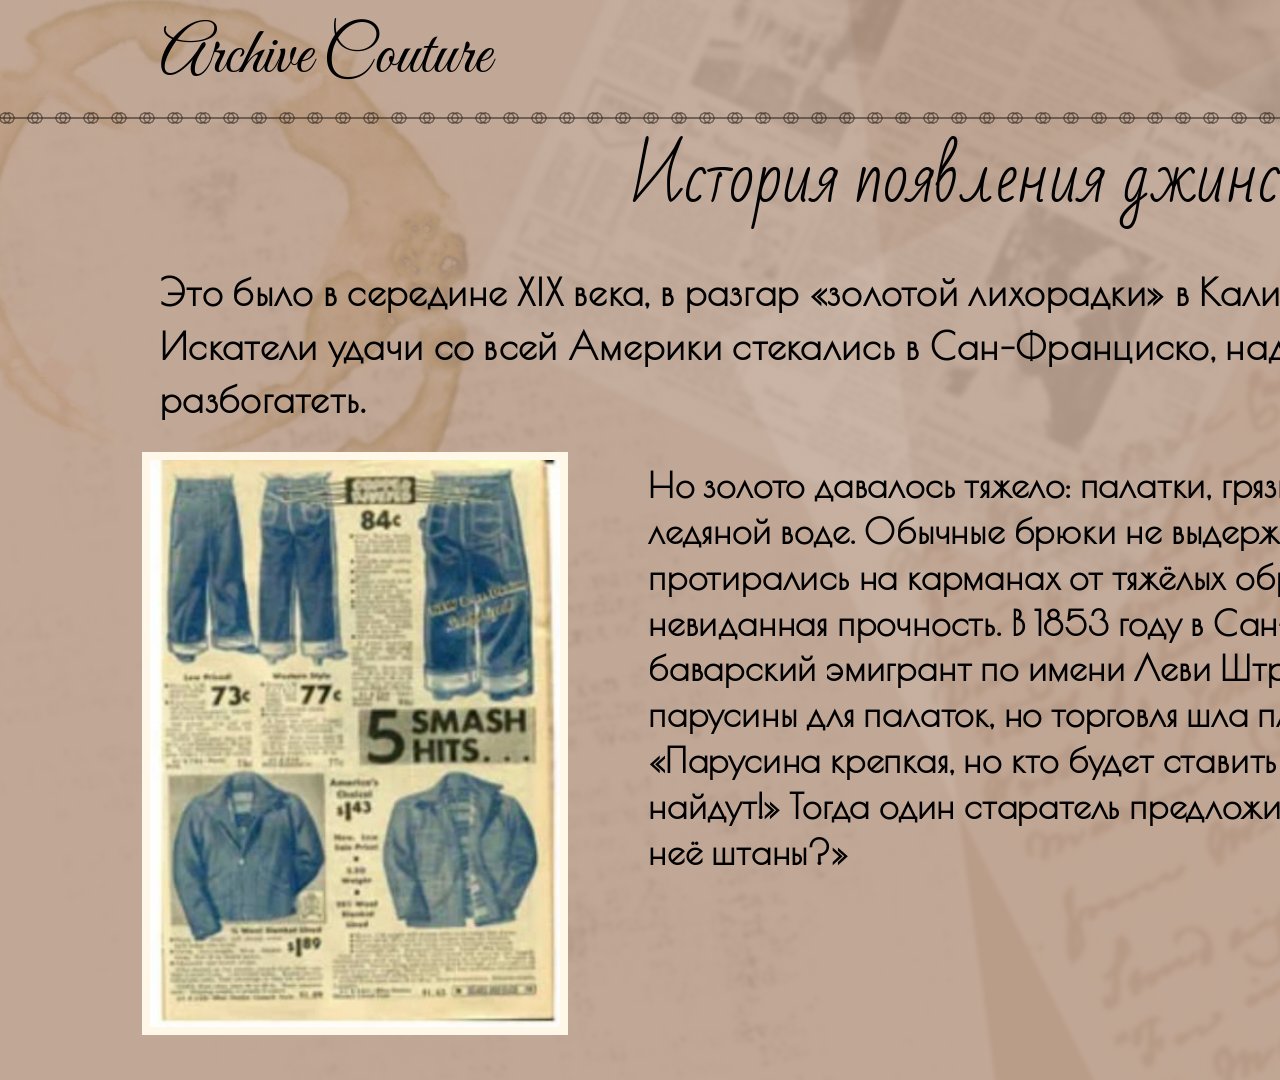
==== article.html @ 555cecd0 "Add files via upload" ====
<!doctype html>
<html lang="ru">
  <head>
    <meta charset="UTF-8" />
    <meta name="viewport" content="width=1920, initial-scale=1.0" />
    <title>Archive Couture — История появления джинсов</title>
    <link rel="preconnect" href="https://fonts.googleapis.com" />
    <link rel="preconnect" href="https://fonts.gstatic.com" crossorigin />
    <link href="https://fonts.googleapis.com/css2?family=Bad+Script&family=Cormorant+Garamond:wght@600;700&family=Great+Vibes&family=Poiret+One&display=swap" rel="stylesheet" />
    <link rel="stylesheet" href="./css/common.css" />
    <link rel="stylesheet" href="./css/article.css" />
  </head>
  <body>
    <div class="page article-page">
      <header class="site-header">
        <a class="logo" href="./index.html">Archive Couture</a>
        <nav class="main-nav" aria-label="Основная навигация">
          <a class="icon-link" href="./articles.html" aria-label="Статьи">
            <span class="book-icon" aria-hidden="true"></span>
          </a>
          <a class="icon-link" href="./profile.html" aria-label="Личный кабинет">
            <span class="user-icon" aria-hidden="true"></span>
          </a>
        </nav>
      </header>

      <main class="article-layout">
        <h1>История появления джинсов</h1>
        <p class="lead-text">
          Это было в середине XIX века, в разгар «золотой лихорадки» в Калифорнии.
          Искатели удачи со всей Америки стекались в Сан-Франциско, надеясь разбогатеть.
        </p>
        <img class="author-photo" src="./assets/photo-library.png" alt="Фотография автора в библиотеке" />
        <img class="jeans-photo" src="./assets/photo-jeans-ad.png" alt="Старая газетная реклама джинсов" />
        <p class="story-text">
          Но золото давалось тяжело: палатки, грязь, бесконечный промыв породы в ледяной воде.
          Обычные брюки не выдерживали: они рвались на коленях и протирались на карманах от тяжёлых образцов породы.
          Людям нужна была невиданная прочность. В 1853 году в Сан-Франциско приехал молодой баварский эмигрант по имени Леви Штраусс.
          У него была партия плотной парусины для палаток, но торговля шла плохо. Покупатели жаловались:
          «Парусина крепкая, но кто будет ставить палатку, когда золото вот-вот найдут!» Тогда один старатель предложил:
          «Почему бы тебе не сшить из неё штаны?»
        </p>
      </main>
    </div>
  </body>
</html>
---- css/common.css ----
:root {
  --page-width: 1920px;
  --page-height: 1080px;
  --paper: #ba9d89;
  --card: #846753;
  --ink: #000000;
  --deep-ink: #211914;
  --icon: #d9d9d9;
  --lace: rgba(33, 25, 20, 0.62);
}

* {
  box-sizing: border-box;
}

html,
body {
  width: var(--page-width);
  min-width: var(--page-width);
  min-height: var(--page-height);
  margin: 0;
  color: var(--ink);
  background: var(--paper);
  scrollbar-width: none;
  -ms-overflow-style: none;
}

body {
  overflow: auto;
}

html::-webkit-scrollbar,
body::-webkit-scrollbar,
*::-webkit-scrollbar {
  display: none;
  width: 0;
  height: 0;
}

a {
  color: inherit;
  text-decoration: none;
}

button {
  font: inherit;
}

.page {
  position: relative;
  width: var(--page-width);
  height: var(--page-height);
  overflow: hidden;
  background-color: var(--paper);
  background-image: linear-gradient(rgba(186, 157, 137, 0.34), rgba(186, 157, 137, 0.34)), url("../assets/background.svg");
  background-repeat: no-repeat;
  background-position: 0 0;
  background-size: 1920px 1080px;
}

.site-header {
  position: relative;
  z-index: 2;
  display: flex;
  align-items: center;
  justify-content: space-between;
  width: 100%;
  height: 112px;
  padding: 20px 160px 18px;
}

.site-header::after {
  position: absolute;
  left: 0;
  bottom: -16px;
  width: 100%;
  height: 19px;
  content: "";
  background:
    radial-gradient(circle at 9px 9px, transparent 0 4px, var(--lace) 4.5px 5.5px, transparent 6px),
    radial-gradient(circle at 19px 9px, transparent 0 4px, var(--lace) 4.5px 5.5px, transparent 6px),
    linear-gradient(var(--lace), var(--lace));
  background-size: 28px 18px, 28px 18px, 100% 2px;
  background-position: 0 0, 14px 0, 0 8px;
  background-repeat: repeat-x, repeat-x, no-repeat;
  opacity: 0.8;
}

.logo {
  font-family: "Great Vibes", "Bad Script", cursive;
  font-size: 66px;
  line-height: 1;
  color: var(--ink);
}

.main-nav {
  display: flex;
  gap: 22px;
  align-items: center;
}

.icon-link,
.action-button {
  display: flex;
  align-items: center;
  justify-content: center;
  width: 142px;
  height: 68px;
  border: 0;
  border-radius: 12px;
  color: var(--deep-ink);
  background: var(--card);
}

.book-icon,
.user-icon {
  position: relative;
  display: block;
}

.book-icon {
  width: 72px;
  height: 43px;
  background:
    linear-gradient(83deg, transparent 48%, #6b605c 49% 51%, transparent 52%),
    linear-gradient(95deg, var(--icon) 0 48%, transparent 49%),
    linear-gradient(85deg, transparent 51%, var(--icon) 52% 100%);
  clip-path: polygon(0 8%, 45% 18%, 50% 12%, 55% 18%, 100% 8%, 100% 88%, 55% 98%, 50% 92%, 45% 98%, 0 88%);
}

.user-icon {
  width: 76px;
  height: 56px;
}

.user-icon::before,
.user-icon::after {
  position: absolute;
  left: 50%;
  content: "";
  background: var(--icon);
  transform: translateX(-50%);
}

.user-icon::before {
  top: 0;
  width: 38px;
  height: 38px;
  border-radius: 999px;
}

.user-icon::after {
  bottom: 0;
  width: 70px;
  height: 30px;
  border-radius: 36px 36px 0 0;
}

.quote-card {
  display: flex;
  flex-direction: column;
  justify-content: space-between;
  min-height: 184px;
  padding: 30px 58px 24px;
  border-radius: 14px;
  background: var(--card);
}

.quote-text {
  font-family: "Bad Script", "Segoe Print", cursive;
  font-size: 50px;
  line-height: 1.22;
}

.quote-author {
  align-self: flex-end;
  font-family: "Poiret One", "Segoe UI", sans-serif;
  font-size: 41px;
  font-weight: 700;
  line-height: 1;
  text-transform: uppercase;
}
---- css/article.css ----
.article-page {
  display: grid;
  grid-template-rows: 112px 1fr;
}

.article-layout {
  display: grid;
  grid-template-columns: 454px 1fr 344px;
  grid-template-rows: 92px 214px 1fr;
  column-gap: 52px;
  padding: 34px 102px 28px 142px;
}

.article-layout h1 {
  grid-column: 1 / 4;
  grid-row: 1;
  align-self: start;
  margin: 0;
  font-family: "Bad Script", "Segoe Print", cursive;
  font-size: 66px;
  font-weight: 400;
  line-height: 1;
  text-align: center;
}

.lead-text {
  grid-column: 1 / 3;
  grid-row: 2;
  margin: 28px 0 0 18px;
  font-family: "Poiret One", "Segoe UI", sans-serif;
  font-size: 37px;
  font-weight: 700;
  line-height: 1.45;
  letter-spacing: 1.3px;
}

.author-photo {
  grid-column: 3;
  grid-row: 1 / 3;
  justify-self: end;
  width: 344px;
  height: 275px;
  object-fit: cover;
  border-radius: 14px;
}

.jeans-photo {
  grid-column: 1;
  grid-row: 3;
  width: 426px;
  height: 583px;
  object-fit: cover;
  border: 8px solid #fff8e9;
}

.story-text {
  grid-column: 2 / 4;
  grid-row: 3;
  align-self: start;
  margin: 10px 0 0;
  max-width: 1180px;
  font-family: "Poiret One", "Segoe UI", sans-serif;
  font-size: 35px;
  font-weight: 700;
  line-height: 1.31;
  letter-spacing: 0.8px;
}
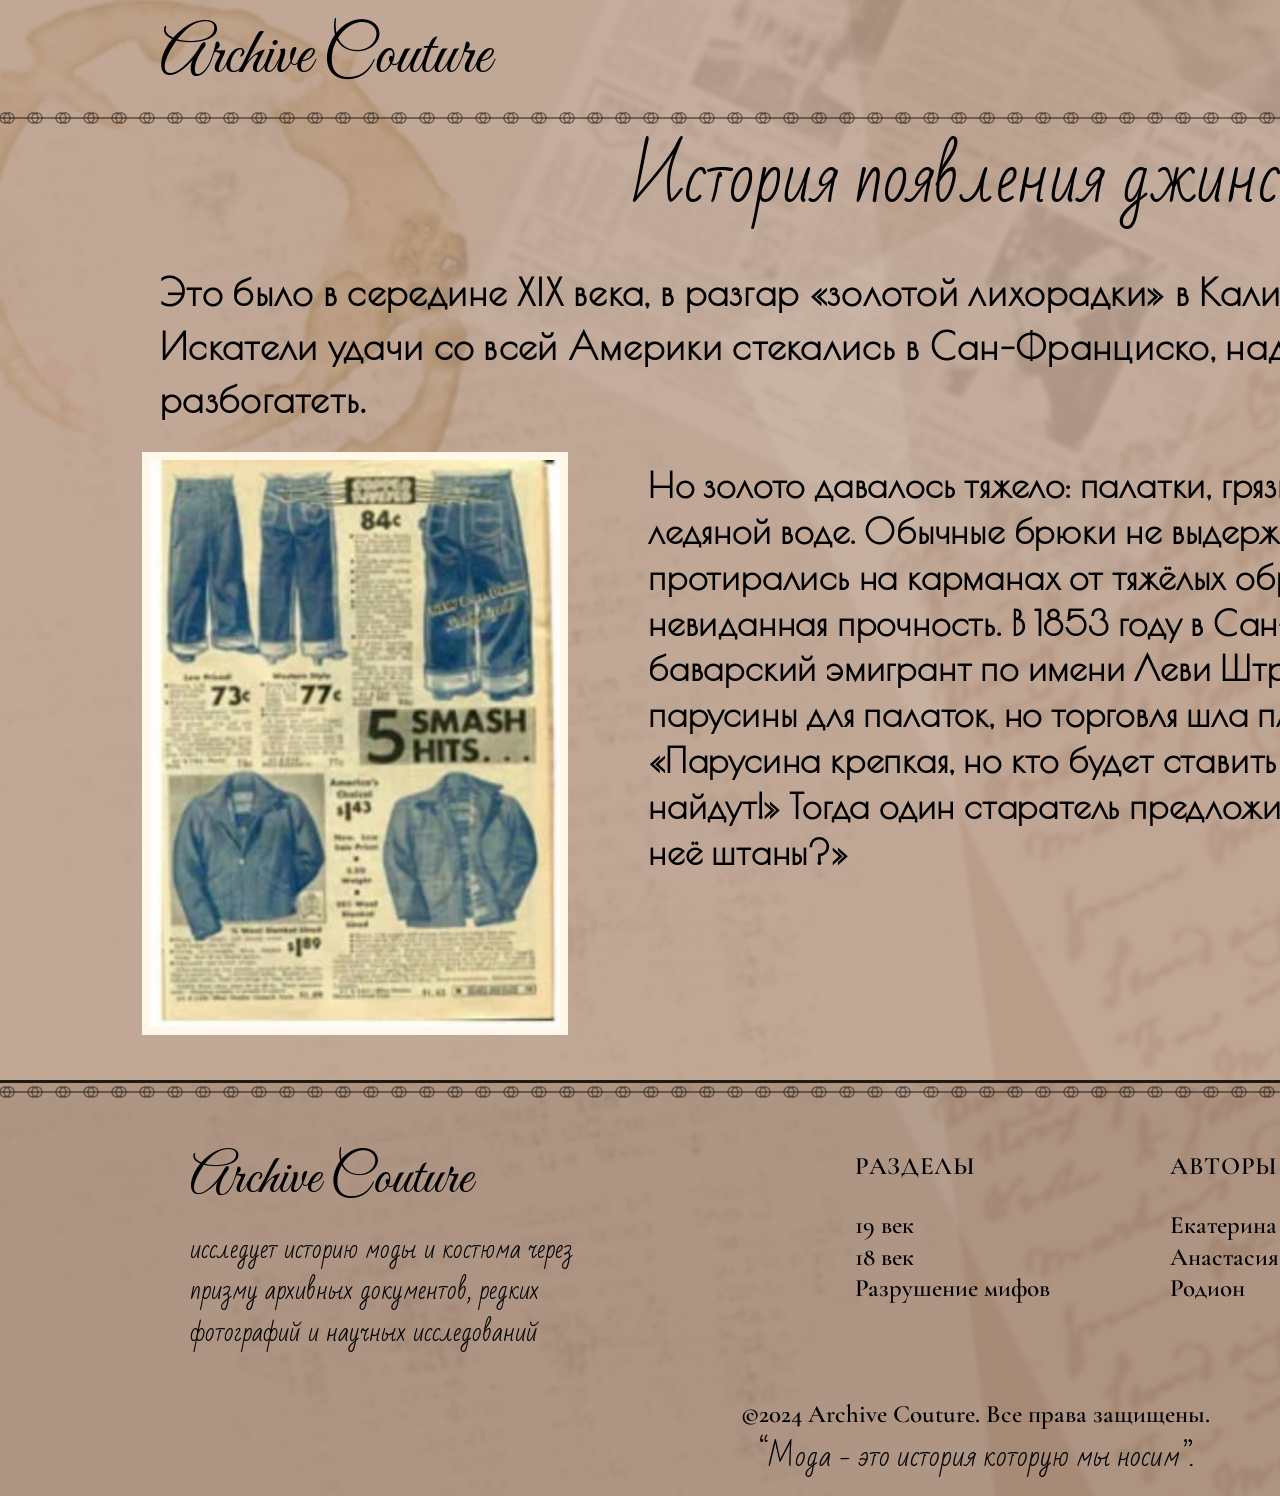
==== commit 2bf449c0: "Add files via upload" ====
--- a/article.html
+++ b/article.html
@@ -42,5 +42,41 @@
         </p>
       </main>
     </div>
+    <footer class="site-footer">
+      <div class="footer-ornament" aria-hidden="true"></div>
+      <div class="footer-content">
+        <section class="footer-brand" aria-label="О проекте">
+          <h2>Archive Couture</h2>
+          <p>исследует историю моды и костюма через</p>
+          <p>призму архивных документов, редких</p>
+          <p>фотографий и научных исследований</p>
+        </section>
+
+        <nav class="footer-column footer-sections" aria-label="Разделы">
+          <h3>Разделы</h3>
+          <a href="./article.html">19 век</a>
+          <a href="./articles.html">18 век</a>
+          <a href="./articles.html">Разрушение мифов</a>
+        </nav>
+
+        <section class="footer-column footer-authors" aria-label="Авторы">
+          <h3>Авторы</h3>
+          <p>Екатерина</p>
+          <p>Анастасия</p>
+          <p>Родион</p>
+        </section>
+
+        <section class="footer-column footer-contact" aria-label="Связаться">
+          <h3>Связаться</h3>
+          <a href="mailto:hello@archivecouture.ru">hello@archivecouture.ru</a>
+          <a class="footer-vk" href="#" aria-label="ВКонтакте">vk</a>
+        </section>
+
+        <div class="footer-bottom">
+          <p>©2024 Archive Couture. Все права защищены.</p>
+          <p>“Мода - это история которую мы носим”.</p>
+        </div>
+      </div>
+    </footer>
   </body>
 </html>
--- a/css/common.css
+++ b/css/common.css
@@ -180,3 +180,148 @@
   line-height: 1;
   text-transform: uppercase;
 }
+
+.site-footer {
+  position: relative;
+  width: var(--page-width);
+  height: 416px;
+  overflow: hidden;
+  color: var(--ink);
+  background-color: var(--paper);
+  background-image:
+    linear-gradient(rgba(132, 103, 83, 0.34), rgba(132, 103, 83, 0.34)),
+    url("../assets/background.svg");
+  background-repeat: no-repeat;
+  background-position: 0 100%;
+  background-size: 1920px 1080px;
+  border-top: 3px solid var(--deep-ink);
+}
+
+.footer-ornament {
+  width: 100%;
+  height: 25px;
+  background:
+    radial-gradient(circle at 9px 9px, transparent 0 4px, var(--lace) 4.5px 5.5px, transparent 6px),
+    radial-gradient(circle at 19px 9px, transparent 0 4px, var(--lace) 4.5px 5.5px, transparent 6px),
+    linear-gradient(var(--lace), var(--lace));
+  background-size: 28px 18px, 28px 18px, 100% 2px;
+  background-position: 0 0, 14px 0, 0 8px;
+  background-repeat: repeat-x, repeat-x, no-repeat;
+  opacity: 0.8;
+}
+
+.footer-content {
+  position: relative;
+  width: 100%;
+  height: calc(100% - 25px);
+}
+
+.footer-brand {
+  position: absolute;
+  top: 43px;
+  left: 190px;
+  width: 620px;
+}
+
+.footer-brand h2 {
+  margin: 0 0 22px;
+  font-family: "Great Vibes", "Bad Script", cursive;
+  font-size: 56px;
+  font-weight: 400;
+  line-height: 1;
+}
+
+.footer-brand p,
+.footer-bottom p:last-child {
+  margin: 0;
+  font-family: "Bad Script", "Segoe Print", cursive;
+  font-size: 25px;
+  line-height: 1.65;
+}
+
+.footer-column {
+  position: absolute;
+  top: 46px;
+}
+
+.footer-sections {
+  left: 855px;
+  width: 280px;
+}
+
+.footer-authors {
+  left: 1170px;
+  width: 185px;
+}
+
+.footer-contact {
+  left: 1485px;
+  width: 320px;
+}
+
+.footer-column h3 {
+  margin: 0 0 34px;
+  font-family: "Cormorant Garamond", "Times New Roman", serif;
+  font-size: 25px;
+  font-weight: 600;
+  line-height: 1;
+  text-transform: uppercase;
+  letter-spacing: 0.025em;
+}
+
+.footer-column a,
+.footer-column p {
+  display: block;
+  margin: 0 0 6px;
+  color: var(--ink);
+  font-family: "Cormorant Garamond", "Times New Roman", serif;
+  font-size: 25px;
+  font-weight: 600;
+  line-height: 1.02;
+  text-decoration: none;
+}
+
+.footer-contact a:not(.footer-vk) {
+  margin-top: 0;
+  margin-bottom: 28px;
+}
+
+.footer-column a.footer-vk {
+  width: 44px;
+  height: 44px;
+  background-image: url("../assets/vk.svg");
+  background-repeat: no-repeat;
+  background-position: center;
+  background-size: contain;
+  font-size: 0;
+  opacity: 0.72;
+}
+
+.footer-vk::before {
+  content: none;
+}
+
+.footer-bottom {
+  position: absolute;
+  left: 710px;
+  bottom: 22px;
+  width: 530px;
+  text-align: center;
+}
+
+.footer-bottom p {
+  margin: 0;
+}
+
+.footer-bottom p:first-child {
+  margin-bottom: 12px;
+  font-family: "Cormorant Garamond", "Times New Roman", serif;
+  font-size: 25px;
+  font-weight: 600;
+  line-height: 1;
+}
+
+.footer-bottom p:last-child {
+  font-size: 28px;
+  line-height: 1.25;
+}
